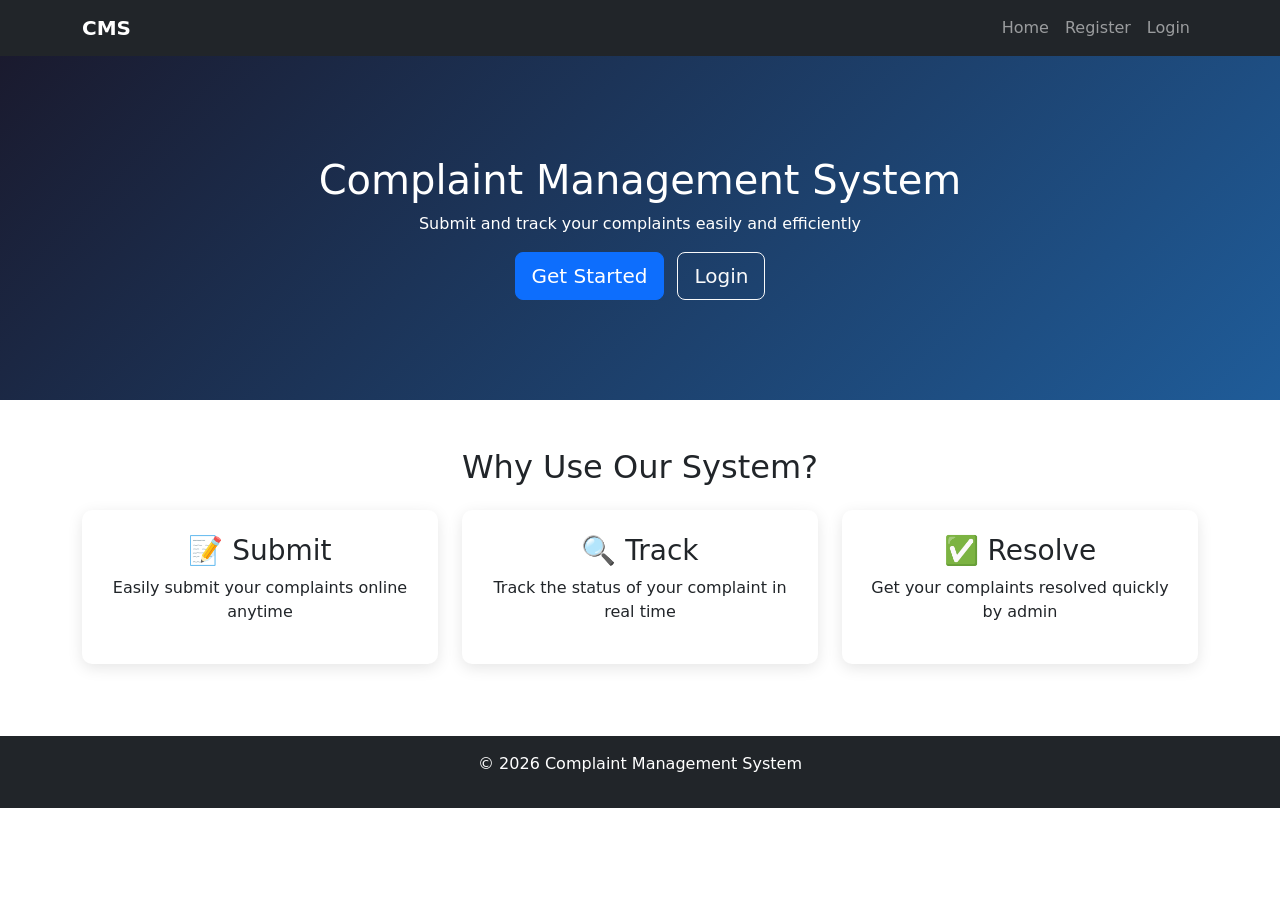
==== index.html @ cf17ef1a "Week 2 - Frontend Complete" ====
<!DOCTYPE html>
<html lang="en">
<head> 
    <link rel="stylesheet" href="style.css">
    <meta charset="UTF-8">
    <meta name="viewport" content="width=device-width, initial-scale=1.0">
    <title>Complaint Management System</title>
    <link href="https://cdn.jsdelivr.net/npm/bootstrap@5.3.0/dist/css/bootstrap.min.css" rel="stylesheet">
    <link rel="stylesheet" href="CSS/style.css">
</head>
<body>

    <!-- NAVBAR -->
    <nav class="navbar navbar-expand-lg navbar-dark bg-dark">
        <div class="container">
            <a class="navbar-brand" href="index.html">CMS</a>
            <button class="navbar-toggler" type="button" data-bs-toggle="collapse" data-bs-target="#navbarNav">
                <span class="navbar-toggler-icon"></span>
            </button>
            <div class="collapse navbar-collapse" id="navbarNav">
                <ul class="navbar-nav ms-auto">
                    <li class="nav-item"><a class="nav-link" href="index.html">Home</a></li>
                    <li class="nav-item"><a class="nav-link" href="register.html">Register</a></li>
                    <li class="nav-item"><a class="nav-link" href="login.html">Login</a></li>
                </ul>
            </div>
        </div>
    </nav>

    <!-- HERO SECTION -->
    <section class="hero-section text-center">
        <div class="container">
            <h1>Complaint Management System</h1>
            <p>Submit and track your complaints easily and efficiently</p>
            <a href="register.html" class="btn btn-primary btn-lg me-2">Get Started</a>
            <a href="login.html" class="btn btn-outline-light btn-lg">Login</a>
        </div>
    </section>

    <!-- FEATURES SECTION -->
    <section class="py-5">
        <div class="container">
            <h2 class="text-center mb-4">Why Use Our System?</h2>
            <div class="row">
                <div class="col-md-4 text-center mb-4">
                    <div class="feature-box p-4">
                        <h3>📝 Submit</h3>
                        <p>Easily submit your complaints online anytime</p>
                    </div>
                </div>
                <div class="col-md-4 text-center mb-4">
                    <div class="feature-box p-4">
                        <h3>🔍 Track</h3>
                        <p>Track the status of your complaint in real time</p>
                    </div>
                </div>
                <div class="col-md-4 text-center mb-4">
                    <div class="feature-box p-4">
                        <h3>✅ Resolve</h3>
                        <p>Get your complaints resolved quickly by admin</p>
                    </div>
                </div>
            </div>
        </div>
    </section>

    <!-- FOOTER -->
    <footer class="bg-dark text-white text-center py-3">
        <p>© 2026 Complaint Management System</p>
    </footer>

    <script src="https://cdn.jsdelivr.net/npm/bootstrap@5.3.0/dist/js/bootstrap.bundle.min.js"></script>
</body>
</html>
---- style.css ----
/* Hero Section */
.hero-section {
    background: linear-gradient(135deg, #1a1a2e, #1F5C99);
    color: white;
    padding: 100px 0;
}

/* Feature Box */
.feature-box {
    background: white;
    border-radius: 10px;
    box-shadow: 0 4px 15px rgba(0,0,0,0.1);
    transition: transform 0.3s;
}

.feature-box:hover {
    transform: translateY(-5px);
}

/* Navbar */
.navbar-brand {
    font-size: 24px;
    font-weight: bold;
    color: white !important;
}/* Admin Sidebar */
.sidebar-admin {
    background: #1a1a2e;
}
/* Sidebar Fix */
.sidebar-admin {
    background: #1a1a2e;
    min-width: 200px;
}

.sidebar-admin .nav-link {
    font-size: 14px;
    padding: 10px 15px;
    border-radius: 5px;
    margin-bottom: 5px;
}

.sidebar-admin .nav-link:hover {
    background: #1F5C99;
}

.sidebar-admin .nav-link.active {
    background: #1F5C99;
}
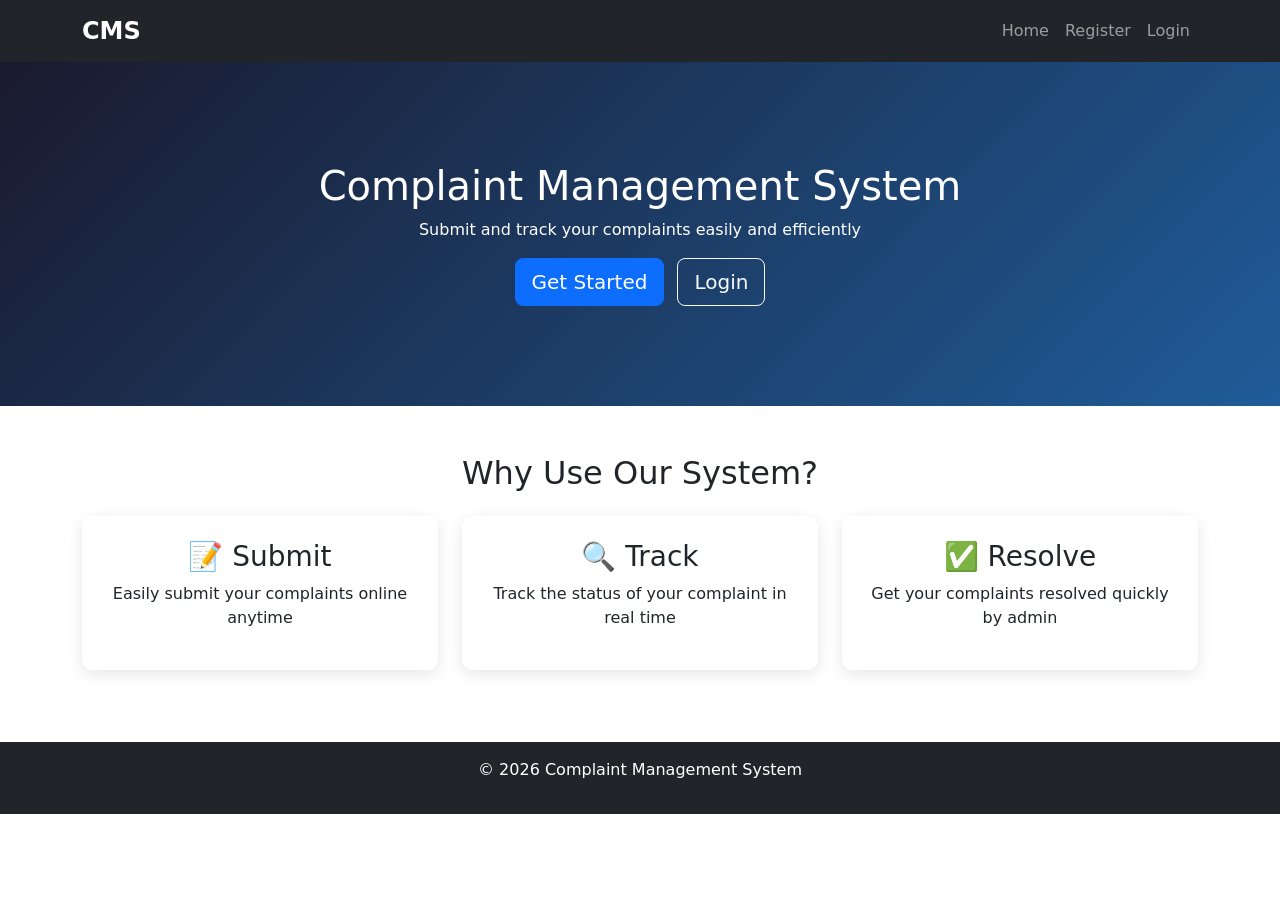
==== commit bc019c54: "Week 4 - Advanced Features Complete" ====
--- a/index.html
+++ b/index.html
@@ -1,12 +1,11 @@
  <!DOCTYPE html>
 <html lang="en">
-<head> 
-    <link rel="stylesheet" href="style.css">
+<head>
     <meta charset="UTF-8">
     <meta name="viewport" content="width=device-width, initial-scale=1.0">
     <title>Complaint Management System</title>
     <link href="https://cdn.jsdelivr.net/npm/bootstrap@5.3.0/dist/css/bootstrap.min.css" rel="stylesheet">
-    <link rel="stylesheet" href="CSS/style.css">
+    <link rel="stylesheet" href=" style.css">
 </head>
 <body>
 
@@ -20,8 +19,8 @@
             <div class="collapse navbar-collapse" id="navbarNav">
                 <ul class="navbar-nav ms-auto">
                     <li class="nav-item"><a class="nav-link" href="index.html">Home</a></li>
-                    <li class="nav-item"><a class="nav-link" href="register.html">Register</a></li>
-                    <li class="nav-item"><a class="nav-link" href="login.html">Login</a></li>
+                    <li class="nav-item"><a class="nav-link" href="register.php">Register</a></li>
+                    <li class="nav-item"><a class="nav-link" href="login.php">Login</a></li>
                 </ul>
             </div>
         </div>
@@ -32,8 +31,8 @@
         <div class="container">
             <h1>Complaint Management System</h1>
             <p>Submit and track your complaints easily and efficiently</p>
-            <a href="register.html" class="btn btn-primary btn-lg me-2">Get Started</a>
-            <a href="login.html" class="btn btn-outline-light btn-lg">Login</a>
+            <a href="register.php" class="btn btn-primary btn-lg me-2">Get Started</a>
+            <a href="login.php" class="btn btn-outline-light btn-lg">Login</a>
         </div>
     </section>
 
--- a/style.css
+++ b/style.css
@@ -1,4 +1,4 @@
-/* Hero Section */
+ /* Hero Section */
 .hero-section {
     background: linear-gradient(135deg, #1a1a2e, #1F5C99);
     color: white;
@@ -22,11 +22,9 @@
     font-size: 24px;
     font-weight: bold;
     color: white !important;
-}/* Admin Sidebar */
-.sidebar-admin {
-    background: #1a1a2e;
 }
-/* Sidebar Fix */
+
+/* Admin Sidebar */
 .sidebar-admin {
     background: #1a1a2e;
     min-width: 200px;
@@ -45,4 +43,35 @@
 
 .sidebar-admin .nav-link.active {
     background: #1F5C99;
+}
+
+/* Admin Body */
+.admin-body {
+    background: #1a1a2e;
+    min-height: 100vh;
+    display: flex;
+    align-items: center;
+}
+
+/* Animations */
+.card {
+    animation: fadeIn 0.5s ease-in-out;
+}
+
+.hero-section h1 {
+    animation: slideDown 0.8s ease-in-out;
+}
+
+.feature-box {
+    animation: fadeIn 1s ease-in-out;
+}
+
+@keyframes fadeIn {
+    from { opacity: 0; transform: translateY(20px); }
+    to { opacity: 1; transform: translateY(0); }
+}
+
+@keyframes slideDown {
+    from { opacity: 0; transform: translateY(-30px); }
+    to { opacity: 1; transform: translateY(0); }
 }
